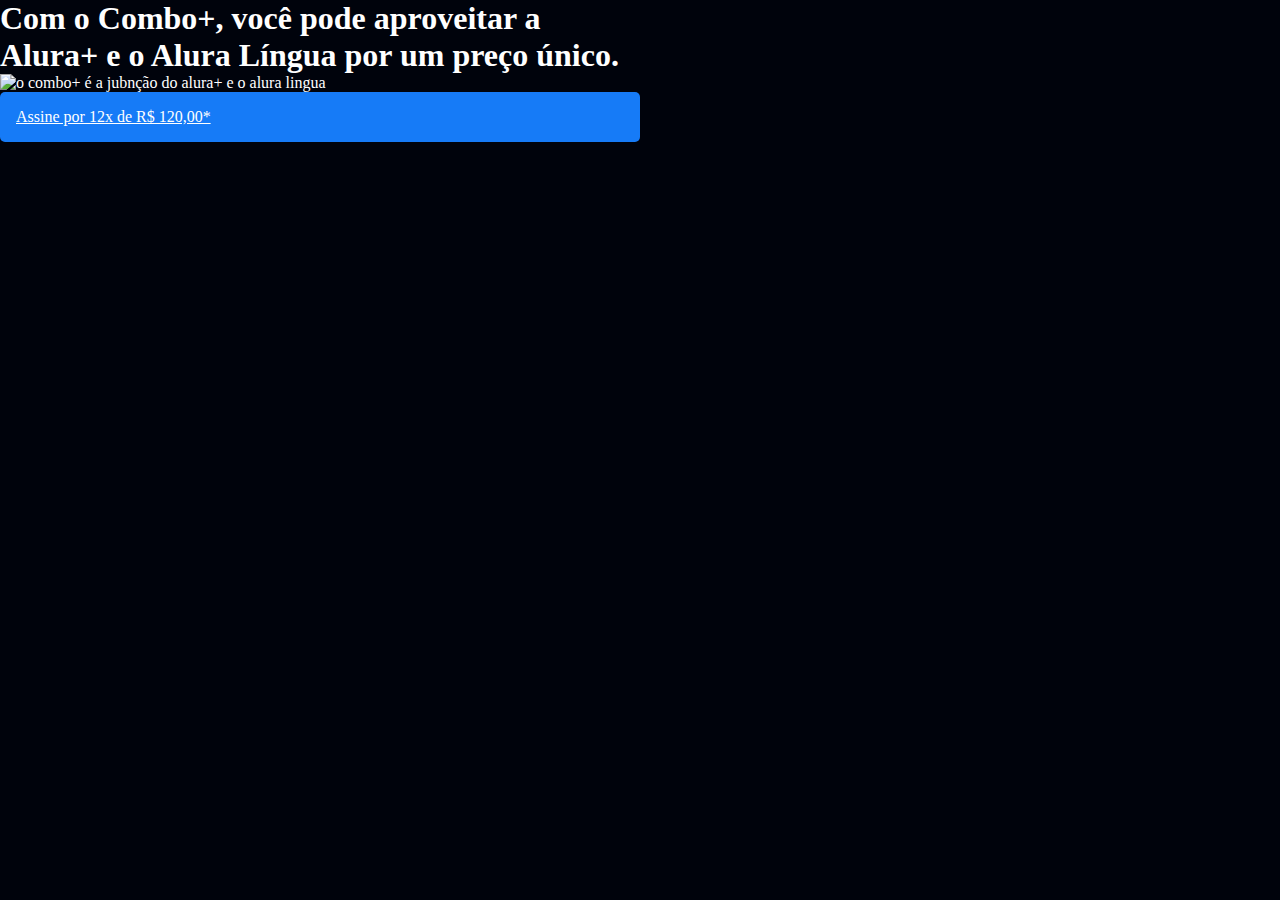
==== index.html @ 8ea055a4 "Add files via upload" ====
<!DOCTYPE html>
<html>

<head>
    <title>Alura Plus</title>
    <meta charset="UTF-8">
    <meta name="viewport" content="width=device-width, initial-scale=1">
    <link rel="stylesheet" href="style.css">
  </head>

<body> 
    <section class="container principal">
        <driv>
  <h1>Com o Combo+, você pode aproveitar a Alura+ e o Alura Língua por um preço único.</h1>
  <img src="img/Combo.png" alt="o combo+ é a jubnção do alura+ e o alura lingua">
  <a href="www.alura.com.br" class="container__botao">Assine por 12x de R$ 120,00*</a>
</driv>
</section>
</body>


<html></html>
---- style.css ----
:root{ 
    --branco-principal: #FFFFFF;
    --cinza-secundario: #C0C0C0;
    --botal-azul: #167BF7;
    --cor-de-fundo: #00030C;
}

body{
    background-color: var(--cor-de-fundo);
    color: var(--branco-principal);
}
* { 
    margin: 0;
    padding: 0;
}


.principal {
    background-image: url("img/Background.png");
    background-repeat: no-repeat;
    background-size: contain;

}

.container {
    height: 100vh;
    display: grid;
grid-template-columns: 50% 50%;
}
.container__botao{
    background-color: var(--botal-azul);
    border-radius: 5px;
    padding: 1em;
    color: var(--branco-principal);
    display: block;
}
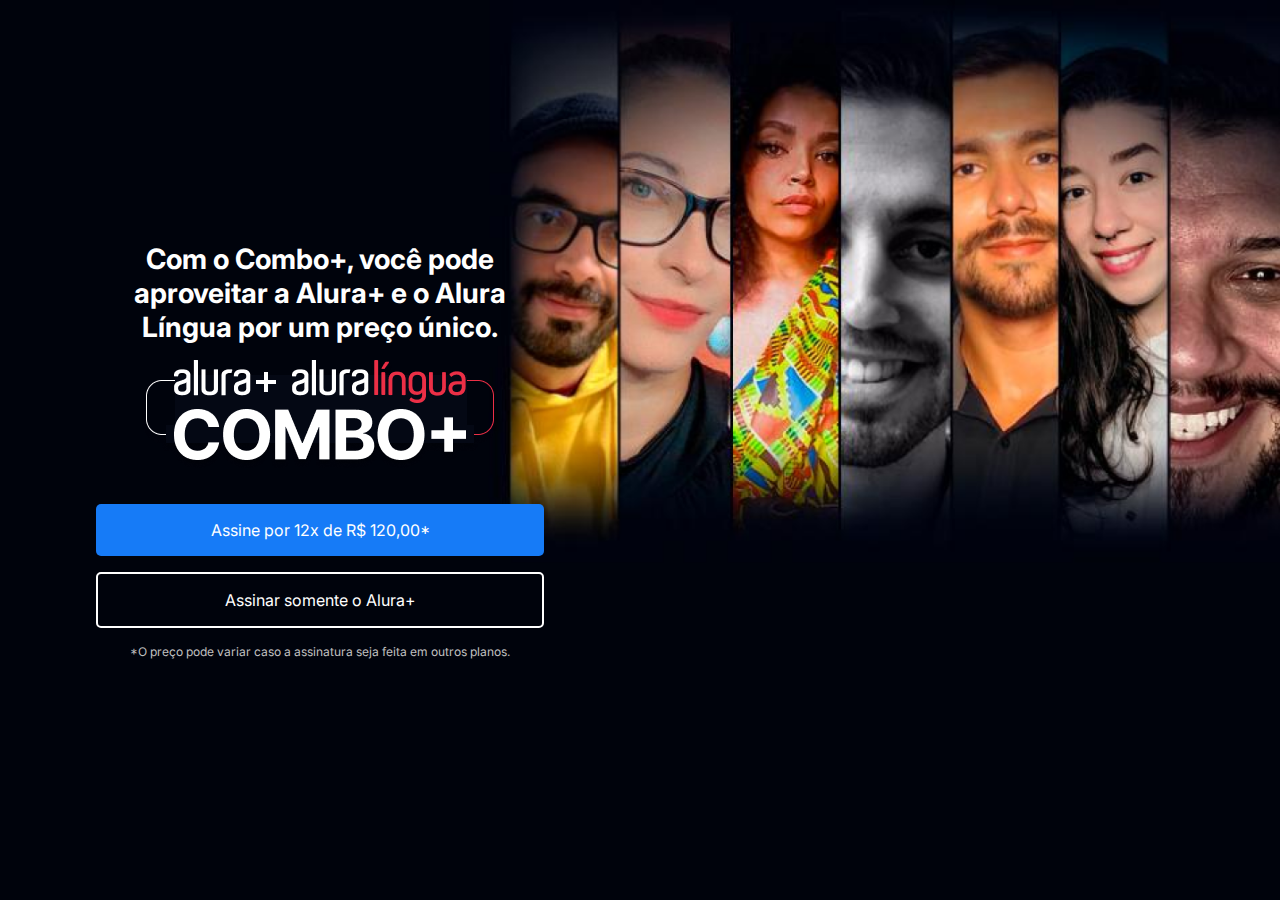
==== commit 95abae8d: "Add files via upload" ====
--- a/index.html
+++ b/index.html
@@ -1,22 +1,27 @@
-<!DOCTYPE html>
-<html>
-
-<head>
-    <title>Alura Plus</title>
-    <meta charset="UTF-8">
-    <meta name="viewport" content="width=device-width, initial-scale=1">
-    <link rel="stylesheet" href="style.css">
-  </head>
-
-<body> 
-    <section class="container principal">
-        <driv>
-  <h1>Com o Combo+, você pode aproveitar a Alura+ e o Alura Língua por um preço único.</h1>
-  <img src="img/Combo.png" alt="o combo+ é a jubnção do alura+ e o alura lingua">
-  <a href="www.alura.com.br" class="container__botao">Assine por 12x de R$ 120,00*</a>
-</driv>
-</section>
-</body>
-
-
+<!DOCTYPE html>
+<html>
+
+<head>
+    <title>Alura Plus</title> 
+    <meta charset="UTF-8">
+    <meta name="viewport" content="width=device-width, initial-scale=1">
+    <link rel="stylesheet" href="style.css"><link rel="preconnect" href="https://fonts.googleapis.com">
+    <link rel="preconnect" href="https://fonts.gstatic.com" crossorigin>
+    <link href="https://fonts.googleapis.com/css2?family=Inter:wght@400;700&display=swap" rel="stylesheet"> 
+    
+  </head>
+
+<body> 
+    <section class="container principal">
+        <driv class="container__caixa">
+         <h1 class="container__titulo">Com o Combo+, você pode aproveitar a Alura+ e o Alura Língua por um preço único.</h1>
+          <img src="img/Combo.png" alt="o combo+ é a jubnção do alura+ e o alura lingua" class="container__imagem">
+          <a href="www.alura.com.br" class="container__botao">Assine por 12x de R$ 120,00*</a>
+          <a href="www.alura.com.br"  class="container__botao botao_secundario">Assinar somente o Alura+</a>
+          <p class="container__aviso">*O preço pode variar caso a assinatura seja feita em outros planos.</p>
+        </driv>
+</section>
+</body> 
+
+
 <html></html>--- a/style.css
+++ b/style.css
@@ -1,36 +1,67 @@
-:root{ 
-    --branco-principal: #FFFFFF;
-    --cinza-secundario: #C0C0C0;
-    --botal-azul: #167BF7;
-    --cor-de-fundo: #00030C;
-}
-
-body{
-    background-color: var(--cor-de-fundo);
-    color: var(--branco-principal);
-}
-* { 
-    margin: 0;
-    padding: 0;
-}
-
-
-.principal {
-    background-image: url("img/Background.png");
-    background-repeat: no-repeat;
-    background-size: contain;
-
-}
-
-.container {
-    height: 100vh;
-    display: grid;
-grid-template-columns: 50% 50%;
-}
-.container__botao{
-    background-color: var(--botal-azul);
-    border-radius: 5px;
-    padding: 1em;
-    color: var(--branco-principal);
-    display: block;
+:root{ 
+    --branco-principal: #FFFFFF;
+    --cinza-secundario: #C0C0C0;
+    --botal-azul: #167BF7;
+    --cor-de-fundo: #00030C;
+    --fonte-principal:'Inter';
+}
+
+body{
+    background-color: var(--cor-de-fundo);
+    color: var(--branco-principal);
+    font-family: var(--fonte-principal);
+    font: size 16px;
+    font-weight: 400;
+    
+}
+* { 
+    margin: 0;
+    padding: 0;
+}
+
+.principal {
+    background-image: url("img/Background.png");
+    background-repeat: no-repeat;
+    background-size: contain;
+    align-items: center;
+    text-align: center;
+} 
+
+.container {
+    height: 100vh;
+    display: grid;
+    grid-template-columns: 50% 50%;
+}
+.container__botao{
+    background-color: var(--botal-azul);
+    border-radius: 5px;
+    padding: 1em;
+    color: var(--branco-principal);
+    display: block;
+    text-decoration: none;
+    margin-bottom: 1em;
+}
+     .botao_secundario{
+        background-color: transparent;
+        border: 2px solid var(--branco-principal)
+}
+
+.container__aviso{
+    font-size: 12px;
+color: var(--cinza-secundario);
+}
+
+.container__titulo {
+    font-size: 28px;
+    font-weight: 700;
+}
+
+.container__imagem{
+    margin: 1em 0 2em 0;
+}
+
+
+.container__caixa{
+    margin: 0 6em;
+
 }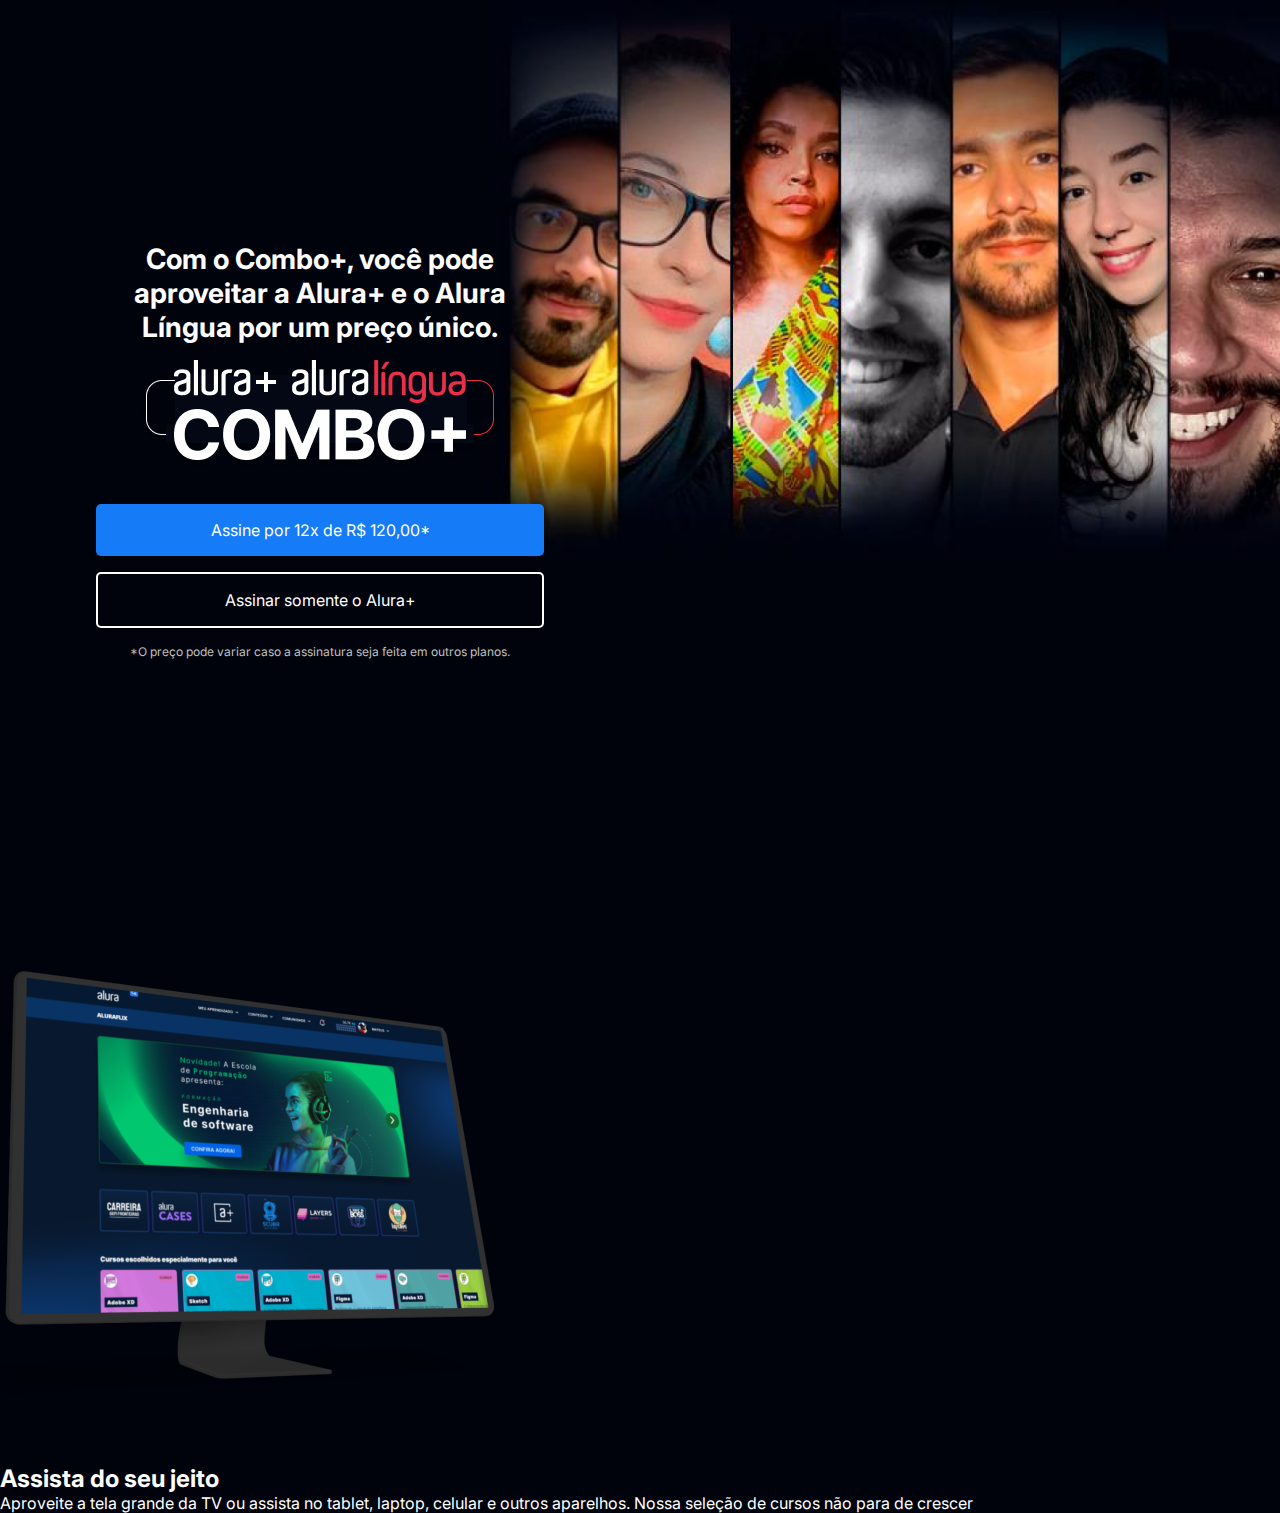
==== commit 1dc72f27: "Update index.html novo" ====
--- a/index.html
+++ b/index.html
@@ -10,18 +10,29 @@
     <link href="https://fonts.googleapis.com/css2?family=Inter:wght@400;700&display=swap" rel="stylesheet"> 
     
   </head>
-
 <body> 
     <section class="container principal">
         <driv class="container__caixa">
-         <h1 class="container__titulo">Com o Combo+, você pode aproveitar a Alura+ e o Alura Língua por um preço único.</h1>
+         <h1 class="container__titulo">Com o Combo+, você pode aproveitar a Alura+ e o Alura Língua por um preço
+           único.</h1>
           <img src="img/Combo.png" alt="o combo+ é a jubnção do alura+ e o alura lingua" class="container__imagem">
           <a href="www.alura.com.br" class="container__botao">Assine por 12x de R$ 120,00*</a>
           <a href="www.alura.com.br"  class="container__botao botao_secundario">Assinar somente o Alura+</a>
           <p class="container__aviso">*O preço pode variar caso a assinatura seja feita em outros planos.</p>
         </driv>
-</section>
+</section> 
+
+</section class="container secundario">
+      <img src="img/Plataformas.png" alt="Um munitor e um celular com o alura plus aberto"class="secundario__imagem">
+      <div class="container__descricao">
+        <h2 class="descricao__titulo">Assista do seu jeito</h2>
+        <p class="descricao__titulo">Aproveite a tela grande da TV ou assista no tablet, laptop, celular e outros 
+          aparelhos. Nossa seleção de cursos não para de crescer</p>
+
+      </div>
+      
+
 </body> 
 
 
-<html></html>+<html></html>
